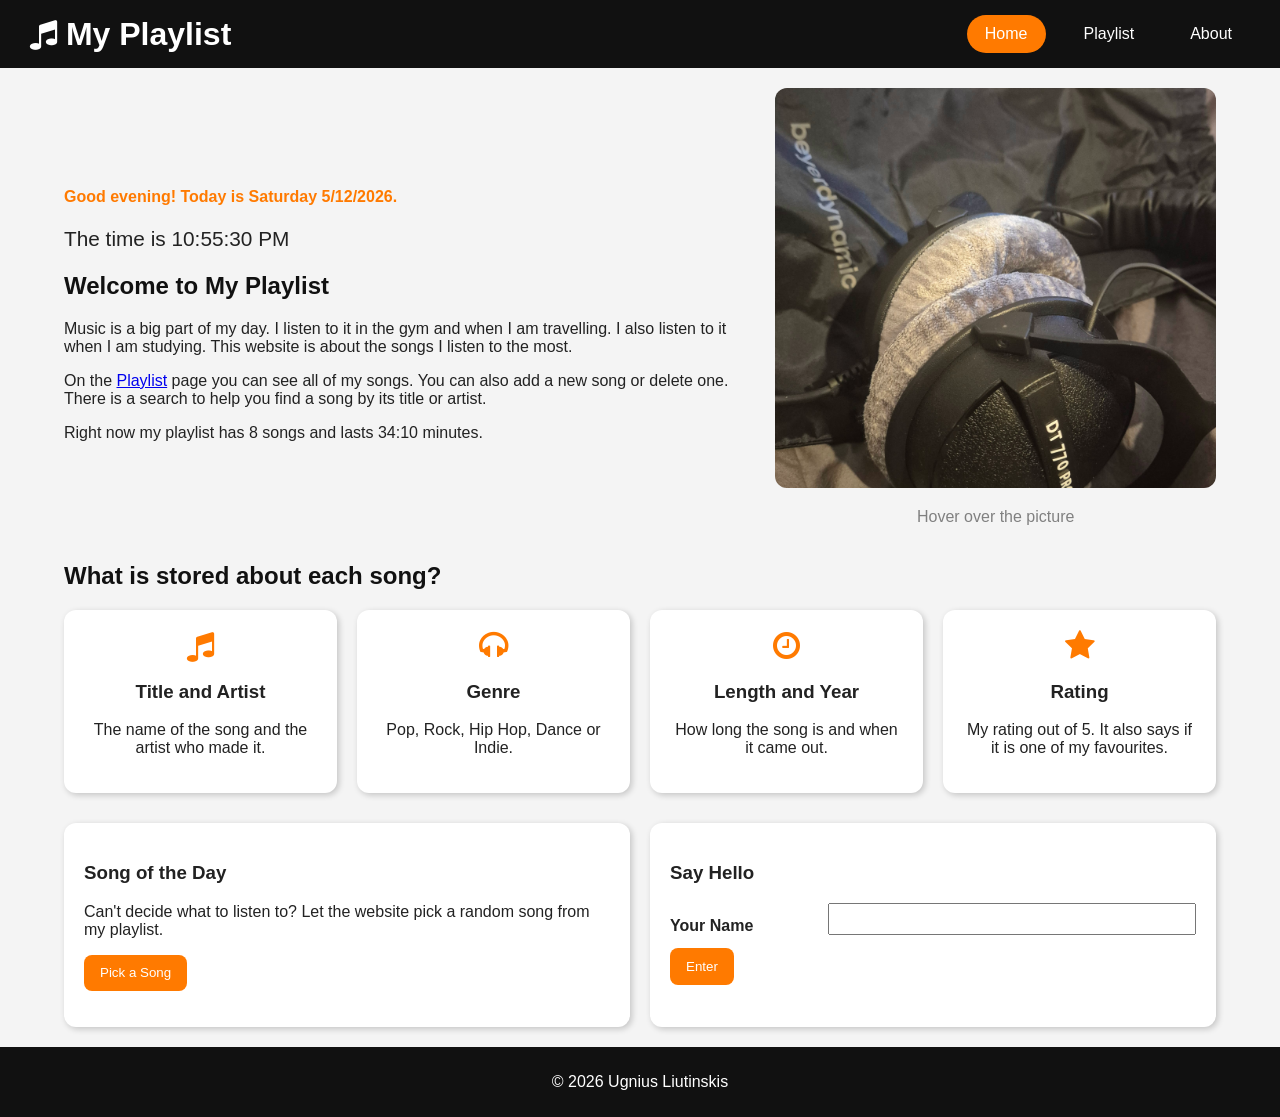
==== index.html @ 5d60752e "Assignment One" ====
<!DOCTYPE html>
<html lang="en">
<head>
  <meta charset="utf-8">
  <title>Home | My Playlist</title>
  <link rel="stylesheet" href="https://cdnjs.cloudflare.com/ajax/libs/font-awesome/4.7.0/css/font-awesome.min.css">
  <link rel="stylesheet" href="css/style.css">
</head>
<body>
  <header>
    <h1><i class="fa fa-music"></i> My Playlist</h1>
    <nav>
      <a href="index.html" class="active">Home</a>
      <a href="playlist.html">Playlist</a>
      <a href="about.html">About</a>
    </nav>
  </header>

  <main>
    <section class="welcome">
      <div class="welcome-text">
        <p id="greeting"></p>
        <p id="clock"></p>
        <h2>Welcome to My Playlist</h2>
        <p>
          Music is a big part of my day. I listen to it in the gym and when I am travelling.
          I also listen to it when I am studying. This website is about the songs I listen to the most.
        </p>
        <p>
          On the <a href="playlist.html">Playlist</a> page you can see all of my songs.
          You can also add a new song or delete one. There is a search to help you find a song by its title or artist.
        </p>
        <p id="summary"></p>
      </div>
      <div class="welcome-image">
        <img src="images/headphones.jpg" alt="Headphones" id="rollover">
        <p class="caption">Hover over the picture</p>
      </div>
    </section>

    <h2>What is stored about each song?</h2>
    <section class="boxes">
      <div class="box">
        <i class="fa fa-music fa-2x"></i>
        <h3>Title and Artist</h3>
        <p>The name of the song and the artist who made it.</p>
      </div>
      <div class="box">
        <i class="fa fa-headphones fa-2x"></i>
        <h3>Genre</h3>
        <p>Pop, Rock, Hip Hop, Dance or Indie.</p>
      </div>
      <div class="box">
        <i class="fa fa-clock-o fa-2x"></i>
        <h3>Length and Year</h3>
        <p>How long the song is and when it came out.</p>
      </div>
      <div class="box">
        <i class="fa fa-star fa-2x"></i>
        <h3>Rating</h3>
        <p>My rating out of 5. It also says if it is one of my favourites.</p>
      </div>
    </section>

    <section class="panels">
      <div class="panel">
        <h3>Song of the Day</h3>
        <p>Can't decide what to listen to? Let the website pick a random song from my playlist.</p>
        <button id="randomBtn">Pick a Song</button>
        <p id="songOfDay"></p>
      </div>
      <div class="panel">
        <h3>Say Hello</h3>
        <form id="nameForm">
          <div class="form-row">
            <label for="username">Your Name</label>
            <input type="text" name="username" id="username" required>
          </div>
          <button type="submit">Enter</button>
        </form>
        <p id="welcomeMsg"></p>
      </div>
    </section>
  </main>

  <footer>
    <p>&copy; <span id="footerYear"></span> Ugnius Liutinskis</p>
  </footer>

  <script src="js/songs.js"></script>
  <script src="js/welcome.js"></script>
</body>
</html>
---- css/style.css ----
/* ---------- every page ---------- */
body {
  font-family: Arial, sans-serif;
  margin: 0;
  background-color: #f4f4f4;
  color: #222;
  display: flex;
  flex-direction: column;
  min-height: 100vh;
}

header {
  background-color: #111111;
  padding: 15px 30px;
  display: flex;
  justify-content: space-between;
  align-items: center;
  flex-wrap: wrap;
}

header h1 {
  color: white;
  margin: 0;
}

nav {
  display: flex;
  gap: 20px;
}

nav a {
  color: white;
  text-decoration: none;
  padding: 10px 18px;
  border-radius: 999px;
  transition: background-color 0.3s;
}

nav a:hover,
nav a.active {
  background-color: #ff7a00;
}

main {
  flex: 1;
  width: 90%;
  margin: 0 auto;
  padding: 20px 0;
}

footer {
  background-color: #111111;
  color: white;
  text-align: center;
  padding: 10px;
}

h2 {
  color: #111111;
}

button {
  padding: .8em 1.2em;
  background-color: #ff7a00;
  color: white;
  border: 0;
  border-radius: 8px;
  cursor: pointer;
}

button:hover {
  background-color: #111111;
}

/* ---------- welcome page ---------- */
.welcome {
  display: flex;
  justify-content: space-between;
  align-items: center;
  gap: 30px;
  flex-wrap: wrap;
}

.welcome-text {
  flex: 2 1 300px;
}

.welcome-image {
  flex: 1 1 250px;
  text-align: center;
}

.welcome-image img {
  width: 100%;
  height: 400px;
  object-fit: cover;
  border-radius: 12px;
}

.caption {
  color: gray;
}

#clock {
  font-size: 1.3em;
}

#greeting {
  font-weight: bold;
  color: #ff7a00;
}

.boxes {
  display: flex;
  flex-wrap: wrap;
  gap: 20px;
}

.box {
  flex: 1 1 200px;
  background-color: white;
  padding: 20px;
  border-radius: 12px;
  box-shadow: 2px 2px 6px rgba(0, 0, 0, 0.2);
  text-align: center;
  transition: 0.3s;
}

.box:hover {
  transform: scale(1.05);
}

.box i {
  color: #ff7a00;
}

.panels {
  display: flex;
  flex-wrap: wrap;
  gap: 20px;
  margin-top: 30px;
}

.panel {
  flex: 1 1 300px;
  background-color: white;
  padding: 20px;
  border-radius: 12px;
  box-shadow: 2px 2px 6px rgba(0, 0, 0, 0.2);
}

/* ---------- forms ---------- */
.form-row {
  display: flex;
  align-items: center;
}

.form-row > label {
  flex: 0 1 30%;
  font-weight: bold;
}

.form-row input[type="text"],
.form-row input[type="number"],
.form-row select {
  flex: 2;
  padding: 0.5em;
  margin-bottom: 1em;
}

.radios {
  flex: 2;
  display: flex;
  gap: 10px;
  margin-bottom: 1em;
}

/* ---------- playlist page ---------- */
.toolbar {
  display: flex;
  justify-content: space-between;
  align-items: center;
  flex-wrap: wrap;
  gap: 15px;
}

#searchForm {
  flex: 1 1 350px;
  display: flex;
  gap: 10px;
}

#searchForm input {
  flex: 1;
  padding: 0.6em;
}

.filter {
  display: flex;
  align-items: center;
  gap: 10px;
}

.filter select {
  padding: 0.6em;
}

table {
  width: 100%;
  border-collapse: collapse;
  background-color: white;
}

th {
  background-color: #111111;
  color: white;
  padding: 12px;
}

td {
  padding: 8px;
  text-align: center;
  border-bottom: 1px solid #ddd;
}

tr:hover td {
  background-color: #fff1e0;
}

table button {
  padding: .4em .8em;
  background-color: #d62839;
}

.stats {
  display: flex;
  flex-wrap: wrap;
  gap: 20px;
  margin-top: 20px;
}

.stat {
  flex: 1 1 150px;
  background-color: white;
  text-align: center;
  border-radius: 12px;
  padding: 10px;
  box-shadow: 2px 2px 6px rgba(0, 0, 0, 0.2);
}

.stat p {
  font-size: 1.6em;
  font-weight: bold;
  color: #ff7a00;
  margin: 0;
}

dialog {
  border: 0;
  border-radius: 10px;
  box-shadow: 10px 10px 5px rgba(0, 0, 0, 0.2);
  width: 600px;
  padding: 2em;
}

dialog::backdrop {
  background: rgba(0, 0, 0, .7);
}

dialog .modal__title {
  margin: 0 0 1em 0;
  padding: 0 1rem;
  background-color: #ff7a00;
}

dialog .modal__title h2 {
  color: white;
}

dialog .fa-close {
  float: right;
  cursor: pointer;
}

/* ---------- about page ---------- */
.profile {
  display: flex;
  flex-wrap: wrap;
  align-items: center;
  gap: 30px;
  background-color: white;
  padding: 20px;
  border-radius: 12px;
}

.profile img {
  width: 200px;
  height: 200px;
  border-radius: 50%;
  object-fit: cover;
}

#aboutMe {
  flex: 1 1 300px;
}

.about-data {
  margin-top: 20px;
}

#readmore {
  background-color: #f2f2f2;
  padding: .2em 1em;
  border-left: 4px solid #ff7a00;
}

.hideshow {
  display: none;
}
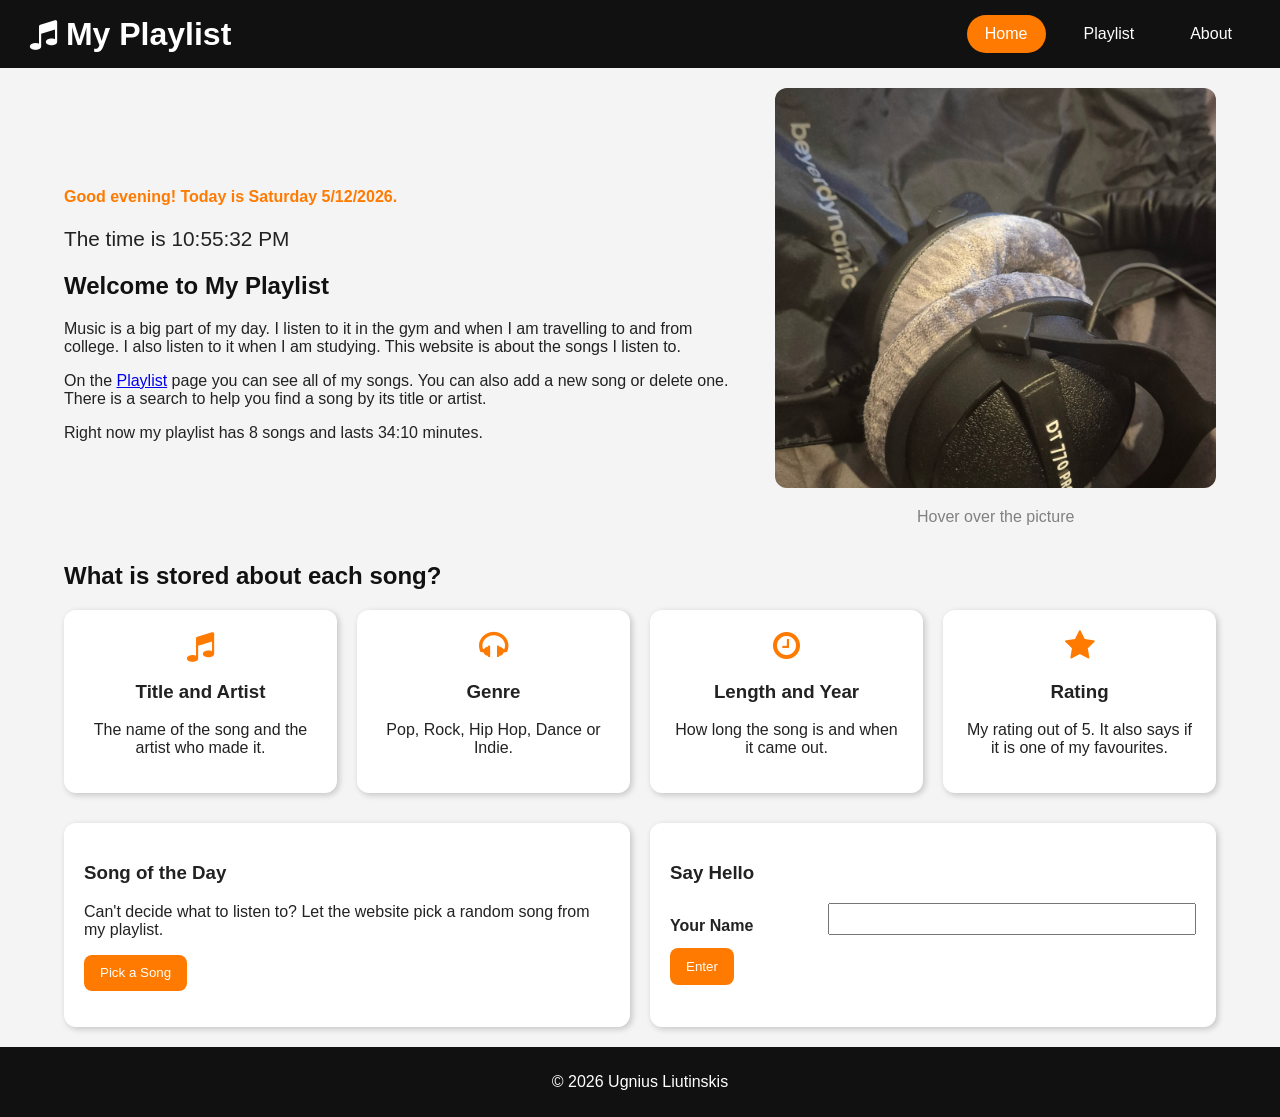
==== commit 20658c99: "Final cchanges" ====
--- a/index.html
+++ b/index.html
@@ -23,8 +23,8 @@
         <p id="clock"></p>
         <h2>Welcome to My Playlist</h2>
         <p>
-          Music is a big part of my day. I listen to it in the gym and when I am travelling.
-          I also listen to it when I am studying. This website is about the songs I listen to the most.
+          Music is a big part of my day. I listen to it in the gym and when I am travelling to and from college.
+          I also listen to it when I am studying. This website is about the songs I listen to.
         </p>
         <p>
           On the <a href="playlist.html">Playlist</a> page you can see all of my songs.
--- a/css/style.css
+++ b/css/style.css
@@ -1,4 +1,3 @@
-/* ---------- every page ---------- */
 body {
   font-family: Arial, sans-serif;
   margin: 0;
@@ -72,7 +71,6 @@
   background-color: #111111;
 }
 
-/* ---------- welcome page ---------- */
 .welcome {
   display: flex;
   justify-content: space-between;
@@ -149,7 +147,6 @@
   box-shadow: 2px 2px 6px rgba(0, 0, 0, 0.2);
 }
 
-/* ---------- forms ---------- */
 .form-row {
   display: flex;
   align-items: center;
@@ -175,7 +172,6 @@
   margin-bottom: 1em;
 }
 
-/* ---------- playlist page ---------- */
 .toolbar {
   display: flex;
   justify-content: space-between;
@@ -282,7 +278,6 @@
   cursor: pointer;
 }
 
-/* ---------- about page ---------- */
 .profile {
   display: flex;
   flex-wrap: wrap;
